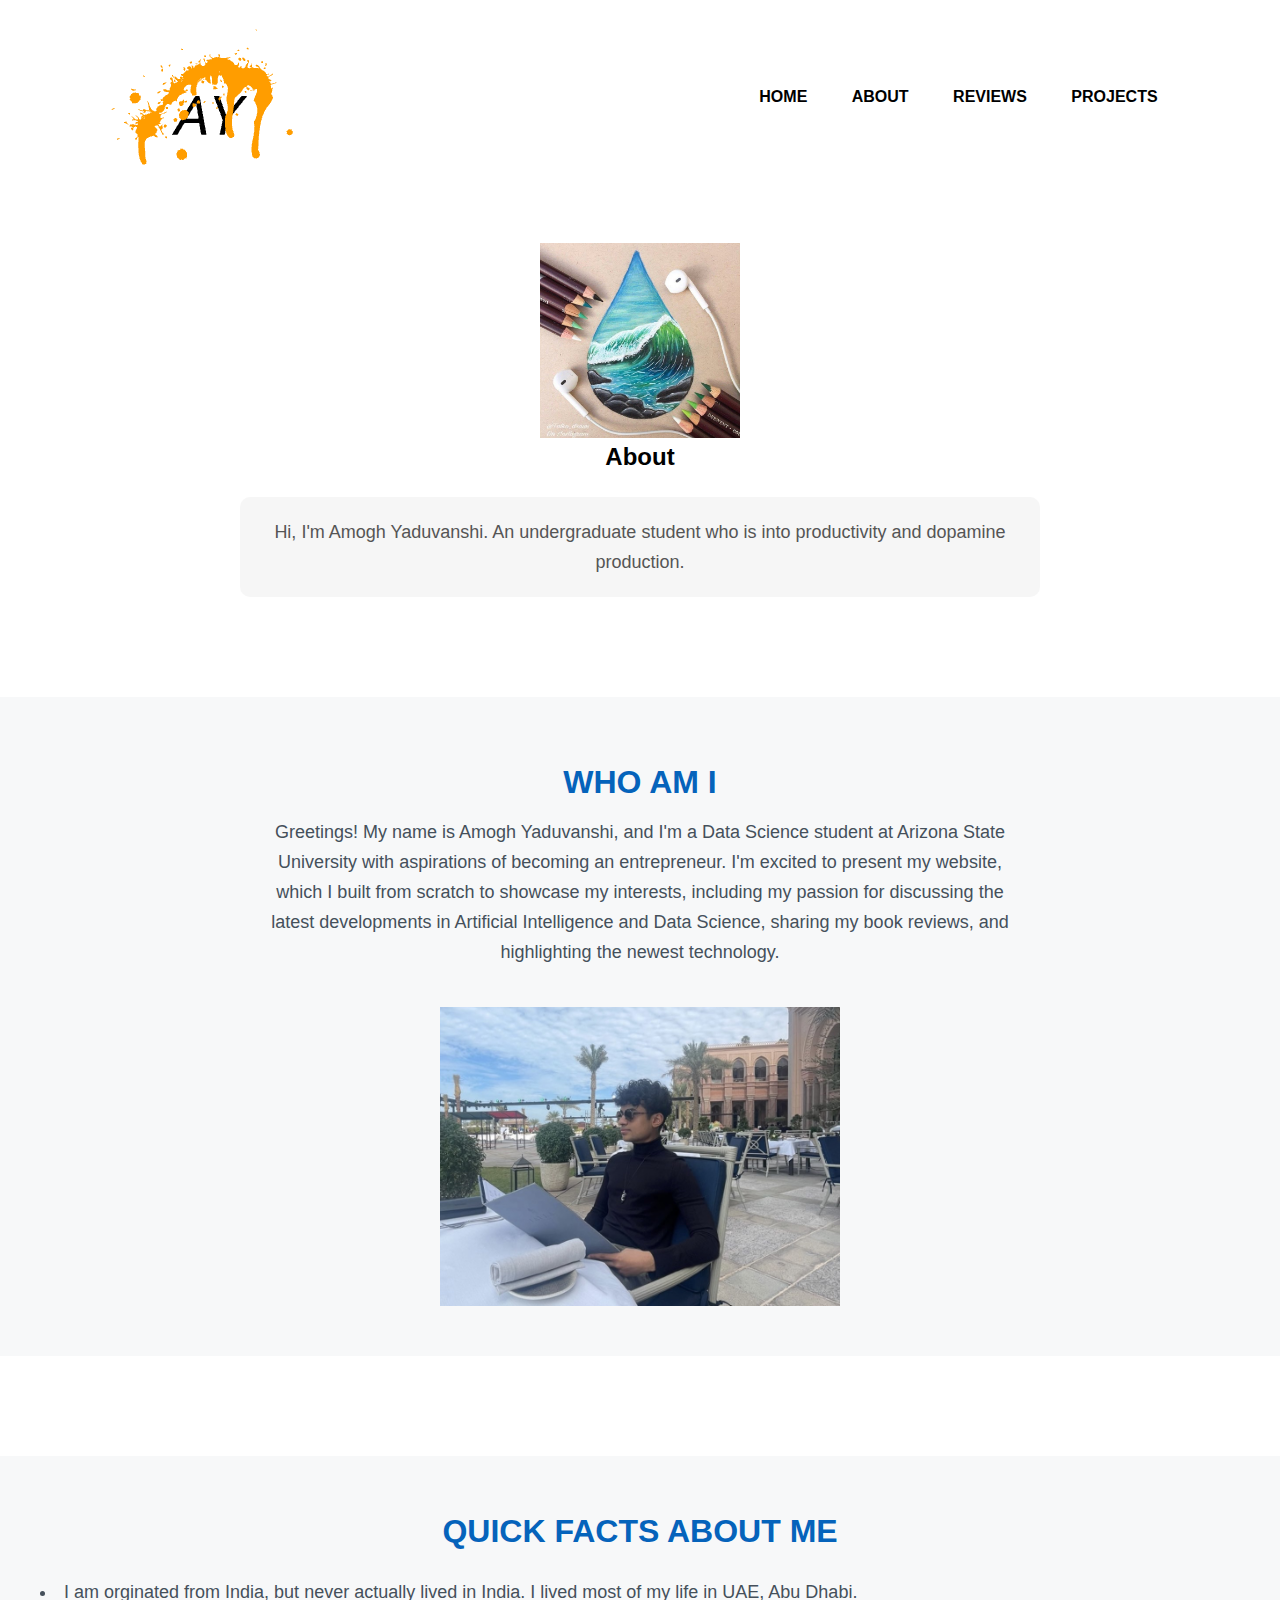
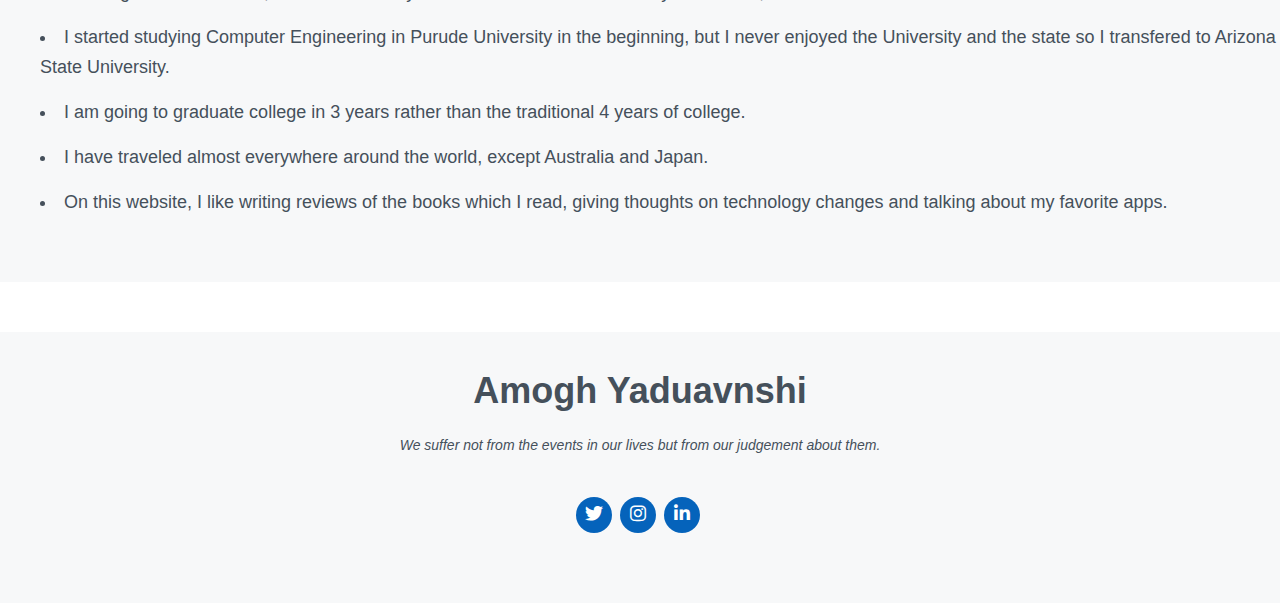
==== about.html @ eced6d6a "Add files via upload" ====
<!DOCTYPE html>
<html lang="en">
<head>
    <meta charset="UTF-8">
    <meta name="viewport" content="width=device-width, initial-scale=1.0">
    <title>About Amogh Yaduvanshi</title>
    <link rel="stylesheet" href="https://cdnjs.cloudflare.com/ajax/libs/font-awesome/6.1.0/css/all.min.css">
    <link rel="stylesheet" href="about.css">
</head>
<body>
    <nav>
        <img src="LogoMakr-3YX9Ft.png" class="LogoMakr">
        <ul>
            <li><a href="index.html">HOME</a></li>
            <li><a href="about.html">ABOUT</a></li>
            <li><a href="reviews.html">REVIEWS</a></li>
            <li><a href="projects.html">PROJECTS</a></li>
        </ul>
    </nav>

    <section id="about">
        <img src="Logo sheet.png" alt="Amogh Yaduvanshi" class="logo"> <!-- Add this line -->
        <div class="about-section">
            <h2 class="about-heading">About</h2>
            <p class="intro-text">
                Hi, I'm Amogh Yaduvanshi. An undergraduate student who is into productivity and dopamine production.
            </p>
        </div>
    </section>
    
    <section id="whoami">
        <div class="whoami-section">
            <div class="whoami-content"> <!-- Add this wrapper div -->
                <h3 class="whoami-heading">Who Am I</h3>
                <p>
                    Greetings! My name is Amogh Yaduvanshi, and I'm a Data Science student at Arizona State University with aspirations of becoming an entrepreneur. I'm excited to present my website, which I built from scratch to showcase my interests, including my passion for discussing the latest developments in Artificial Intelligence and Data Science, sharing my book reviews, and highlighting the newest technology.
                </p>
            </div>
            <img src="Part 2.png" alt="Amogh Yaduvanshi" class="part"> <!-- Update the class name -->
        </div>
    </section>
    

    <section id="quick-facts">
        <div class="quick-facts-section">
            <h4 class="quick-facts-heading">Quick Facts About Me</h4>
            <ul class="facts-list">
                <li>I am orginated from India, but never actually lived in India. I lived most of my life in UAE, Abu Dhabi.</li>
                <li>I started studying Computer Engineering in Purude University in the beginning, but I never enjoyed the University and the state so I transfered to Arizona State University.</li>
                <li>I am going to graduate college in 3 years rather than the traditional 4 years of college.</li>
                <li>I have traveled almost everywhere around the world, except Australia and Japan.</li>
                <li>On this website, I like writing reviews of the books which I read, giving thoughts on technology changes and talking about my favorite apps.</li>
            </ul>
        </div>
    </section>
    
</section>

<footer id="footer">
    <div class="container">
      <h3>Amogh Yaduavnshi</h3>
      <p>We suffer not from the events in our lives but from our judgement about them.</p>
      <div class="social-links">
        <a href="https://twitter.com/AmoghYaduv" class="twitter"><i class="fab fa-twitter"></i></a>
        <a href="https://www.instagram.com/amogh_yaduvanshi/" class="instagram"><i class="fab fa-instagram"></i></a>
        <a href="https://www.linkedin.com/in/amogh-yaduvanshi-b3550a1ab/" class="linkedin"><i class="fab fa-linkedin-in"></i></a>
      </div>
    </div>
  </footer>

</body>
</html>
---- about.css ----
* {
    margin: 0;
    padding: 0;
    font-family: sans-serif;
    box-sizing: border-box;
}

body {
    line-height: 1.6;
}

nav {
    display: flex;
    width: 84%;
    margin: auto;
    padding: 20px 0;
    align-items: center;
    justify-content: space-between;
}

.logo {
    display: block;
    margin: 0 auto; /* Center the image horizontally */
    width: 200px; /* Adjust this value to set the desired width */
    height: auto; /* This will maintain the aspect ratio of the image */
  }
  

nav ul li {
    display: inline-block;
    list-style: none;
    margin: 10px 20px;
}

nav ul li a {
    text-decoration: none;
    color: #000;
    font-weight: bold;
}

nav ul li a:hover {
    color: red;
}

section {
    padding: 50px 0;
}

.about-section {
    text-align: center;
}

.about-heading {
    margin-bottom: 20px;
}

.intro-text {
    color: #555;
    font-size: 18px;
    line-height: 30px;
    max-width: 800px;
    margin: 0 auto;
    background-color: rgba(211, 211, 211, 0.2); /* lightish background color */
    display: inline-block;
    padding: 20px;
    border-radius: 10px;
}

.Profile {
    display: block;
    margin: 0 auto;
    width: 200px;
    height: auto;
    margin-top: 20px;
}
.whoami-section {
    text-align: center;
    padding: 50px 0;
    background-color: #f7f8f9; /* Light background color */
}

.whoami-heading {
    margin-bottom: 20px;
    font-size: 32px; /* Larger font size for heading */
    color: #0563bb; /* Change heading color */
    text-transform: uppercase; /* Make heading uppercase */
    font-weight: bold;
}

.whoami-content {
    padding: 20px;
    font-size: 18px; /* Adjust font size */
    line-height: 30px; /* Adjust line-height */
    color: #45505b; /* Change text color */
    max-width: 800px;
    margin: 0 auto;
}

.part {
    width: 400px;
    height: auto;
    display: block;
    margin: 0 auto; /* Center the image */
    margin-top: 20px; /* Add some space above the image */
}

.quick-facts-section {
    text-align: center;
    padding: 50px 0;
    background-color: #f7f8f9; /* Light background color */
}

.quick-facts-heading {
    margin-bottom: 20px;
    font-size: 32px; /* Larger font size for heading */
    color: #0563bb; /* Change heading color */
    text-transform: uppercase; /* Make heading uppercase */
    font-weight: bold;
}

.facts-list {
    text-align: left;
    display: inline-block;
    font-size: 18px; /* Adjust font size */
    line-height: 30px; /* Adjust line-height */
    color: #45505b; /* Change text color */
    list-style-type: disc; /* Use bullet points */
    padding-left: 40px; /* Add some space on the left */
    list-style-position: inside; /* Add this line to show bullet points */
}


.facts-list li {
    margin-bottom: 15px;
}


#footer {
    background: #f7f8f9;
    color: #45505b;
    font-size: 14px;
    text-align: center;
    padding: 30px 0;
  }
  
  #footer h3 {
    font-size: 36px;
    font-weight: 700;
    position: relative;
    font-family: "Poppins", sans-serif;
    padding: 0;
    margin: 0 0 15px 0;
  }
  
  #footer p {
    font-size: 15;
    font-style: italic;
    padding: 0;
    margin: 0 0 40px 0;
  }
  
  #footer .social-links {
    margin: 0 0 40px 0;
  }
  
  #footer .social-links a {
    font-size: 18px;
    display: inline-block;
    background: #0563bb;
    color: #fff;
    line-height: 1;
    padding: 8px 0;
    margin-right: 4px;
    border-radius: 50%;
    text-align: center;
    width: 36px;
    height: 36px;
    transition: 0.3s;
  }
  
  #footer .social-links a:hover {
    background: #0678e3;
    color: #fff;
    text-decoration: none;
  }
  
  #footer .copyright {
    margin: 0 0 5px 0;
  }
  
  #footer .credits {
    font-size: 13px;
  }

  .social-links a {
    display: inline-block;
    width: 40px;
    height: 40px;
    margin-right: 10px;
    background-color: #333;
    color: #fff;
    border-radius: 50%;
    text-align: center;
    line-height: 40px;
    transition: background-color 0.3s, color 0.3s;
  }
  
  .social-links a:hover {
    background-color: #fff;
    color: #333;
  }
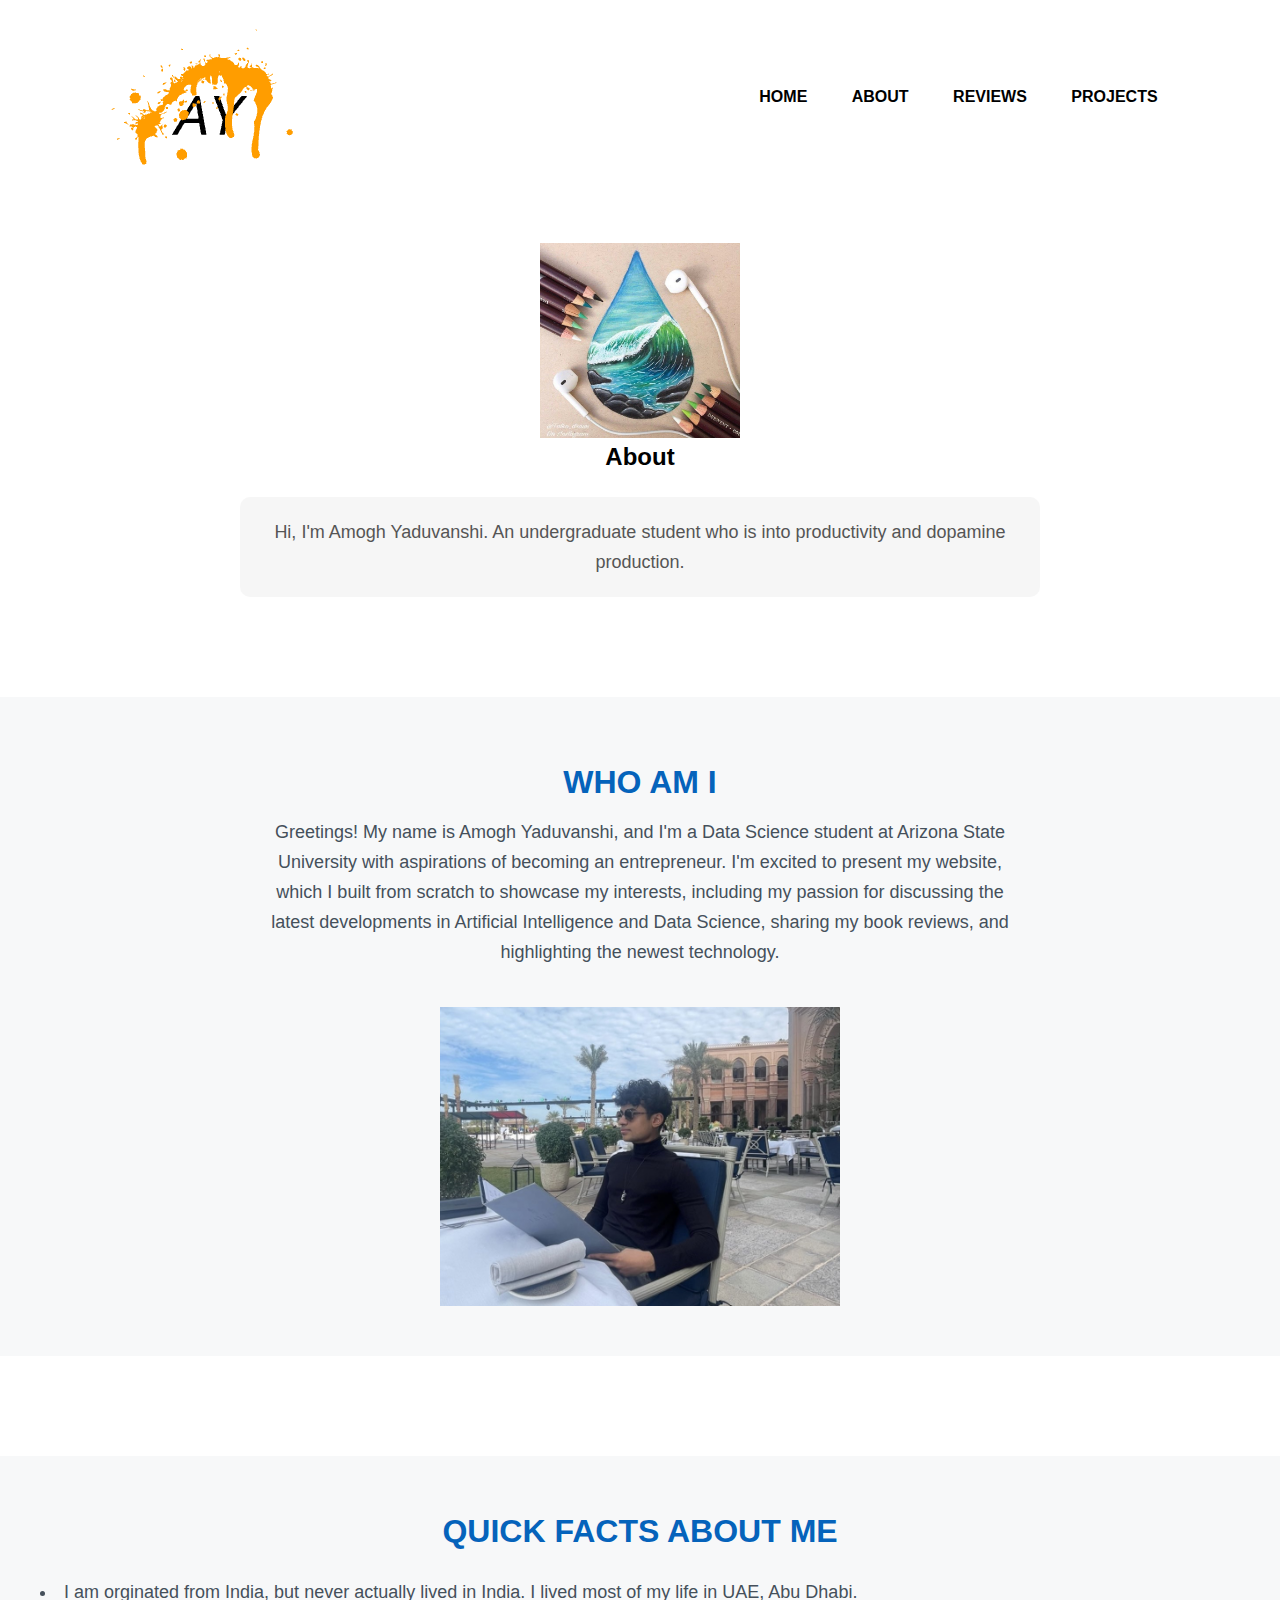
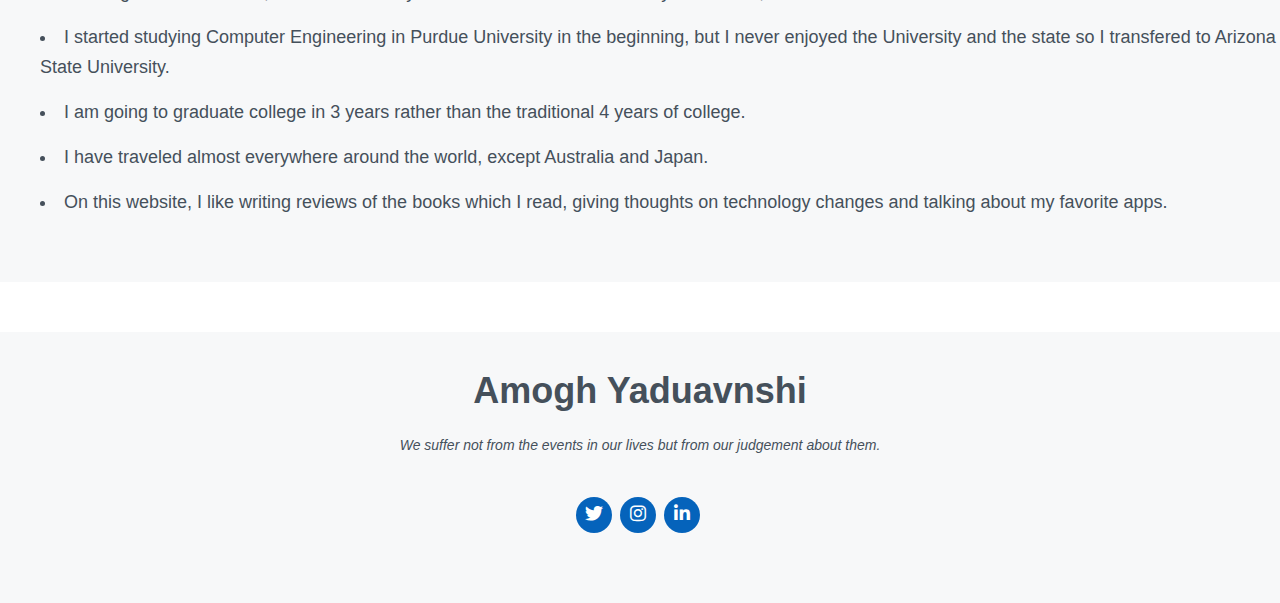
==== commit 1c049189: "Update about.html" ====
--- a/about.html
+++ b/about.html
@@ -47,7 +47,7 @@
             <h4 class="quick-facts-heading">Quick Facts About Me</h4>
             <ul class="facts-list">
                 <li>I am orginated from India, but never actually lived in India. I lived most of my life in UAE, Abu Dhabi.</li>
-                <li>I started studying Computer Engineering in Purude University in the beginning, but I never enjoyed the University and the state so I transfered to Arizona State University.</li>
+                <li>I started studying Computer Engineering in Purdue University in the beginning, but I never enjoyed the University and the state so I transfered to Arizona State University.</li>
                 <li>I am going to graduate college in 3 years rather than the traditional 4 years of college.</li>
                 <li>I have traveled almost everywhere around the world, except Australia and Japan.</li>
                 <li>On this website, I like writing reviews of the books which I read, giving thoughts on technology changes and talking about my favorite apps.</li>
@@ -72,4 +72,4 @@
 </body>
 </html>
 
-  +  
